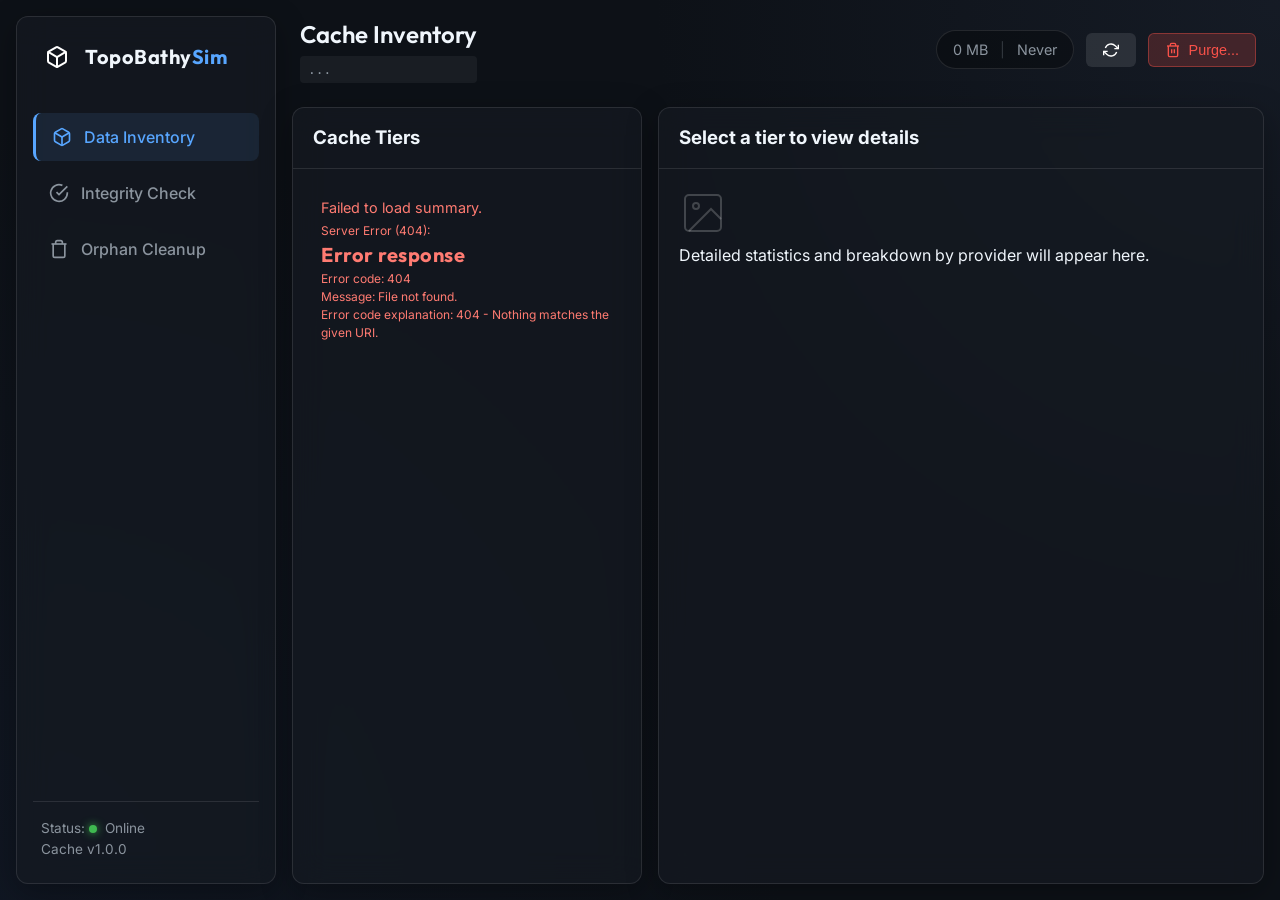
==== service/static/cache-viewer.html @ f896d19b "feat(service): add Cache Inventory Viewer UI and API Adds a web-based dashboard to inspect, manage, " ====
<!DOCTYPE html>
<html lang="en">

<head>
    <meta charset="UTF-8">
    <meta name="viewport" content="width=device-width, initial-scale=1.0">
    <title>TopoBathySim | Cache Manager</title>
    <!-- Modern Fonts -->
    <link href="https://fonts.googleapis.com/css2?family=Inter:wght@300;400;500;600&family=Outfit:wght@500;700&display=swap"
        rel="stylesheet">
    <link rel="stylesheet" href="cache-viewer.css">
    <link rel="icon" type="image/svg+xml" href="favicon.svg">
</head>

<body>
    <div class="app-container">
        <!-- Sidebar Navigation -->
        <aside class="sidebar glass-panel">
            <div class="brand">
                <div class="logo">
                     <svg width="24" height="24" viewBox="0 0 24 24" fill="none" stroke="white" stroke-width="2" stroke-linecap="round" stroke-linejoin="round"><path d="M21 16V8a2 2 0 0 0-1-1.73l-7-4a2 2 0 0 0-2 0l-7 4A2 2 0 0 0 3 8v8a2 2 0 0 0 1 1.73l7 4a2 2 0 0 0 2 0l7-4A2 2 0 0 0 21 16z"></path><polyline points="3.27 6.96 12 12.01 20.73 6.96"></polyline><line x1="12" y1="22.08" x2="12" y2="12"></line></svg>
                </div>
                <h1>TopoBathy<span>Sim</span></h1>
            </div>
            <nav>
                <a href="#" class="active" data-view="inventory">
                    <svg width="20" height="20" viewBox="0 0 24 24" fill="none" stroke="currentColor" stroke-width="2"><path d="M21 16V8a2 2 0 0 0-1-1.73l-7-4a2 2 0 0 0-2 0l-7 4A2 2 0 0 0 3 8v8a2 2 0 0 0 1 1.73l7 4a2 2 0 0 0 2 0l7-4A2 2 0 0 0 21 16z"></path><polyline points="3.27 6.96 12 12.01 20.73 6.96"></polyline><line x1="12" y1="22.08" x2="12" y2="12"></line></svg>
                    Data Inventory
                </a>
                <a href="#" data-view="check">
                    <svg width="20" height="20" viewBox="0 0 24 24" fill="none" stroke="currentColor" stroke-width="2"><path d="M22 11.08V12a10 10 0 1 1-5.93-9.14"></path><polyline points="22 4 12 14.01 9 11.01"></polyline></svg>
                    Integrity Check
                </a>
                <a href="#" data-view="orphans">
                    <svg width="20" height="20" viewBox="0 0 24 24" fill="none" stroke="currentColor" stroke-width="2"><polyline points="3 6 5 6 21 6"></polyline><path d="M19 6v14a2 2 0 0 1-2 2H7a2 2 0 0 1-2-2V6m3 0V4a2 2 0 0 1 2-2h4a2 2 0 0 1 2 2v2"></path></svg>
                    Orphan Cleanup
                </a>
            </nav>
            <div class="sidebar-footer">
                <p>Status: <span class="status-indicator online"></span> Online</p>
                <p class="version">Cache v1.0.0</p>
            </div>
        </aside>

        <!-- Main Content -->
        <main class="main-content">
            <header>
                <div class="header-left">
                     <h2>Cache Inventory</h2>
                     <div class="cache-root-badge" id="cacheRootPath">...</div>
                </div>

                <div class="actions">
                    <div class="stats-pill">
                        <span id="totalSize">0 MB</span>
                        <span class="divider">|</span>
                        <span id="lastUpdated">Never</span>
                    </div>

                    <button id="refreshBtn" class="btn btn-secondary" title="Sync Cache">
                        <svg width="16" height="16" viewBox="0 0 24 24" fill="none" stroke="currentColor" stroke-width="2"><polyline points="23 4 23 10 17 10"></polyline><polyline points="1 20 1 14 7 14"></polyline><path d="M3.51 9a9 9 0 0 1 14.85-3.36L23 10M1 14l4.64 4.36A9 9 0 0 0 20.49 15"></path></svg>
                    </button>

                    <button id="purgeBtn" class="btn btn-danger">
                        <svg width="16" height="16" viewBox="0 0 24 24" fill="none" stroke="currentColor" stroke-width="2"><polyline points="3 6 5 6 21 6"></polyline><path d="M19 6v14a2 2 0 0 1-2 2H7a2 2 0 0 1-2-2V6m3 0V4a2 2 0 0 1 2-2h4a2 2 0 0 1 2 2v2"></path><line x1="10" y1="11" x2="10" y2="17"></line><line x1="14" y1="11" x2="14" y2="17"></line></svg>
                        Purge...
                    </button>
                </div>
            </header>

            <div class="dashboard-grid">
                <!-- Tiers Column -->
                <div class="tiers-column glass-panel">
                    <div class="list-header">
                        <h3>Cache Tiers</h3>
                    </div>
                    <div id="tierList" class="tier-list">
                        <!-- Populated via JS -->
                        <div class="loading-state">
                            <div class="spinner"></div>
                        </div>
                    </div>
                </div>

                <!-- Detail Column -->
                <div class="detail-column glass-panel">
                    <div class="detail-header">
                         <h3 id="detailTitle">Select a tier to view details</h3>
                    </div>

                    <div id="detailContent" class="detail-content">
                        <!-- Populated via JS -->
                        <div class="empty-state">
                            <svg width="48" height="48" viewBox="0 0 24 24" fill="none" stroke="rgba(255,255,255,0.2)" stroke-width="1"><rect x="3" y="3" width="18" height="18" rx="2" ry="2"></rect><circle cx="8.5" cy="8.5" r="1.5"></circle><polyline points="21 15 16 10 5 21"></polyline></svg>
                            <p>Detailed statistics and breakdown by provider will appear here.</p>
                        </div>
                    </div>
                </div>
            </div>
        </main>
    </div>

    <!-- Purge Modal -->
    <div id="purgeModal" class="modal-backdrop hidden">
        <div class="modal glass-panel">
            <div class="modal-header">
                <h3>Purge Cache Tiers</h3>
                <button class="close-btn">&times;</button>
            </div>
            <div class="modal-body">
                <p class="modal-description">Select tiers to purge. Warning: Tier 5 is destructive.</p>
                <div id="purgeTierList" class="purge-tier-list">
                    <!-- Checkboxes -->
                </div>

                <div class="purge-options">
                    <label class="toggle">
                        <input type="checkbox" id="dryRunToggle" checked>
                        <span class="slider"></span>
                        <span class="label-text">Dry Run (Simulate)</span>
                    </label>
                </div>

                <div id="purgeWarning" class="alert alert-danger hidden">
                    <strong>Warning:</strong> You are about to delete raw source files (Tier 5).
                    To confirm, type <strong>PURGE</strong> below.
                    <input type="text" id="purgeConfirmInput" placeholder="Type PURGE" class="form-input">
                </div>

                <div id="purgeResults" class="purge-results hidden">
                    <h4>Pre-flight Check:</h4>
                    <pre id="purgeLog"></pre>
                </div>
            </div>
            <div class="modal-footer">
                <button class="btn btn-secondary close-btn">Cancel</button>
                <button id="confirmPurgeBtn" class="btn btn-primary">Run Purge</button>
            </div>
        </div>
    </div>

    <script src="cache-viewer.js"></script>
</body>
</html>
---- service/static/cache-viewer.css ----
:root {
    --bg-color: #0d1117;
    --panel-bg: rgba(22, 27, 34, 0.65);
    --panel-border: rgba(255, 255, 255, 0.1);
    --text-primary: #f0f6fc;
    --text-secondary: #8b949e;
    --accent: #58a6ff;
    --accent-hover: #79c0ff;
    --danger: #f85149;
    --success: #3fb950;
    --warning: #d29922;
    --radius: 12px;
    --transition: all 0.2s cubic-bezier(0.4, 0, 0.2, 1);
}

* {
    box-sizing: border-box;
    margin: 0;
    padding: 0;
}

body {
    background-color: var(--bg-color);
    color: var(--text-primary);
    font-family: 'Inter', -apple-system, BlinkMacSystemFont, sans-serif;
    line-height: 1.5;
    background-image: radial-gradient(circle at top right, rgba(40, 50, 70, 0.3), transparent 40%),
        radial-gradient(circle at bottom left, rgba(20, 30, 50, 0.4), transparent 50%);
    background-attachment: fixed;
    height: 100vh;
    overflow: hidden;
}

.glass-panel {
    background: var(--panel-bg);
    backdrop-filter: blur(16px);
    -webkit-backdrop-filter: blur(16px);
    border: 1px solid var(--panel-border);
    border-radius: var(--radius);
    box-shadow: 0 8px 32px rgba(0, 0, 0, 0.3);
}

.app-container {
    display: flex;
    height: 100vh;
    padding: 16px;
    gap: 16px;
}

/* Sidebar */
.sidebar {
    width: 260px;
    display: flex;
    flex-direction: column;
    padding: 24px 16px;
    flex-shrink: 0;
}

.brand {
    display: flex;
    align-items: center;
    gap: 12px;
    margin-bottom: 40px;
    padding: 0 8px;
}

.logo {
    width: 32px;
    height: 32px;
    /* background: linear-gradient(135deg, var(--accent), #2ee59d); */
    border-radius: 8px;
    display: flex;
    align-items: center;
    justify-content: center;
}

h1 {
    font-family: 'Outfit', sans-serif;
    font-size: 1.25rem;
    font-weight: 700;
    letter-spacing: 0.5px;
}

h1 span {
    color: var(--accent);
}

nav {
    display: flex;
    flex-direction: column;
    gap: 8px;
    flex-grow: 1;
}

nav a {
    display: flex;
    align-items: center;
    gap: 12px;
    padding: 12px 16px;
    color: var(--text-secondary);
    text-decoration: none;
    border-radius: 8px;
    font-weight: 500;
    transition: var(--transition);
}

nav a:hover {
    background: rgba(255, 255, 255, 0.05);
    color: var(--text-primary);
}

nav a.active {
    background: rgba(88, 166, 255, 0.1);
    color: var(--accent);
    border-left: 3px solid var(--accent);
}

.sidebar-footer {
    padding: 16px 8px 0;
    border-top: 1px solid var(--panel-border);
    font-size: 0.85rem;
    color: var(--text-secondary);
}

.status-indicator {
    display: inline-block;
    width: 8px;
    height: 8px;
    border-radius: 50%;
    margin-right: 4px;
}

.status-indicator.online {
    background-color: var(--success);
    box-shadow: 0 0 8px var(--success);
}

/* Main Content */
.main-content {
    flex-grow: 1;
    display: flex;
    flex-direction: column;
    min-width: 0;
}

header {
    display: flex;
    justify-content: space-between;
    align-items: center;
    margin-bottom: 24px;
    padding: 0 8px;
}

.header-left h2 {
    font-family: 'Outfit', sans-serif;
    font-weight: 600;
    font-size: 1.5rem;
}

.cache-root-badge {
    font-family: monospace;
    font-size: 0.8rem;
    color: var(--text-secondary);
    background: rgba(255,255,255,0.05);
    padding: 4px 8px;
    border-radius: 4px;
    margin-top: 4px;
}

.actions {
    display: flex;
    align-items: center;
    gap: 12px;
}

.stats-pill {
    background: rgba(0,0,0,0.3);
    padding: 8px 16px;
    border-radius: 20px;
    font-size: 0.9rem;
    color: var(--text-secondary);
    border: 1px solid var(--panel-border);
}

.stats-pill .divider {
    margin: 0 8px;
    opacity: 0.3;
}

.btn {
    display: flex;
    align-items: center;
    gap: 8px;
    padding: 8px 16px;
    border-radius: 6px;
    font-weight: 500;
    font-size: 0.9rem;
    cursor: pointer;
    transition: var(--transition);
    border: 1px solid transparent;
    color: #fff;
}

.btn-secondary {
    background: rgba(255,255,255,0.1);
}
.btn-secondary:hover {
    background: rgba(255,255,255,0.15);
}

.btn-primary {
    background: var(--accent);
}
.btn-primary:hover {
    background: var(--accent-hover);
}

.btn-danger {
    background: rgba(248, 81, 73, 0.2);
    color: #f85149;
    border: 1px solid rgba(248, 81, 73, 0.4);
}
.btn-danger:hover {
    background: rgba(248, 81, 73, 0.3);
}

/* Dashboard Grid */
.dashboard-grid {
    display: grid;
    grid-template-columns: 350px 1fr;
    gap: 16px;
    height: calc(100vh - 120px);
}

.tiers-column, .detail-column {
    display: flex;
    flex-direction: column;
    overflow: hidden;
}

.list-header, .detail-header {
    padding: 16px 20px;
    border-bottom: 1px solid var(--panel-border);
    display: flex;
    justify-content: space-between;
    align-items: center;
}

.tier-list {
    flex-grow: 1;
    overflow-y: auto;
    padding: 12px;
    display: flex;
    flex-direction: column;
    gap: 8px;
}

/* Tier Cards */
.tier-card {
    background: rgba(255, 255, 255, 0.03);
    border: 1px solid rgba(255, 255, 255, 0.05);
    border-radius: 8px;
    padding: 16px;
    cursor: pointer;
    transition: var(--transition);
    position: relative;
}

.tier-card:hover {
    background: rgba(255, 255, 255, 0.06);
    transform: translateY(-1px);
}

.tier-card.selected {
    border-color: var(--accent);
    background: rgba(88, 166, 255, 0.08);
}

.tier-header {
    display: flex;
    justify-content: space-between;
    align-items: center;
    margin-bottom: 8px;
}

.tier-title {
    font-weight: 600;
    font-size: 1rem;
}

.tier-badge {
    font-size: 0.75rem;
    padding: 2px 6px;
    border-radius: 4px;
    background: rgba(255,255,255,0.1);
}

.tier-badge.warning {
    background: rgba(210, 153, 34, 0.2);
    color: #d29922;
}

.tier-meta {
    display: flex;
    justify-content: space-between;
    font-size: 0.85rem;
    color: var(--text-secondary);
}

.detail-content {
    flex-grow: 1;
    overflow-y: auto;
    padding: 20px;
}

/* Tables and Details */
.detail-table {
    width: 100%;
    border-collapse: collapse;
    margin-top: 16px;
    font-size: 0.9rem;
}

.detail-table th, .detail-table td {
    text-align: left;
    padding: 8px 12px;
    border-bottom: 1px solid var(--panel-border);
}

.detail-table th {
    color: var(--text-secondary);
    font-weight: 600;
}

.detail-section {
    margin-bottom: 32px;
}

.detail-section h4 {
    color: var(--accent);
    margin-bottom: 12px;
    font-weight: 600;
    border-bottom: 1px solid var(--panel-border);
    padding-bottom: 8px;
}

/* Modal */
.modal-backdrop {
    position: fixed;
    top: 0; left: 0; right: 0; bottom: 0;
    background: rgba(0,0,0,0.6);
    backdrop-filter: blur(4px);
    display: flex;
    align-items: center;
    justify-content: center;
    z-index: 1000;
}

.modal {
    width: 500px;
    max-width: 90vw;
    background: #161b22;
    border: 1px solid var(--panel-border);
    border-radius: 12px;
    box-shadow: 0 20px 40px rgba(0,0,0,0.5);
    display: flex;
    flex-direction: column;
}

.modal-header {
    padding: 16px 20px;
    border-bottom: 1px solid var(--panel-border);
    display: flex;
    justify-content: space-between;
    align-items: center;
}

.close-btn {
    background: none;
    border: none;
    color: var(--text-secondary);
    font-size: 1.5rem;
    cursor: pointer;
}

.modal-body {
    padding: 20px;
    flex-grow: 1;
}

.modal-footer {
    padding: 16px 20px;
    border-top: 1px solid var(--panel-border);
    display: flex;
    justify-content: flex-end;
    gap: 12px;
}

.hidden {
    display: none !important;
}

.purge-option {
    display: flex;
    align-items: center;
    justify-content: space-between;
    padding: 8px 12px;
    border: 1px solid var(--panel-border);
    border-radius: 6px;
    margin-bottom: 8px;
    cursor: pointer;
}

.purge-option:hover {
    background: rgba(255,255,255,0.03);
}

.purge-option.selected {
    border-color: var(--accent);
    background: rgba(88,166,255,0.1);
}

.alert {
    padding: 12px;
    border-radius: 6px;
    margin-top: 16px;
    font-size: 0.9rem;
}

.alert-danger {
    background: rgba(248, 81, 73, 0.15);
    border: 1px solid rgba(248, 81, 73, 0.4);
    color: #ff7b72;
}

.form-input {
    width: 100%;
    margin-top: 8px;
    padding: 8px;
    border-radius: 6px;
    border: 1px solid var(--panel-border);
    background: rgba(0,0,0,0.2);
    color: white;
}
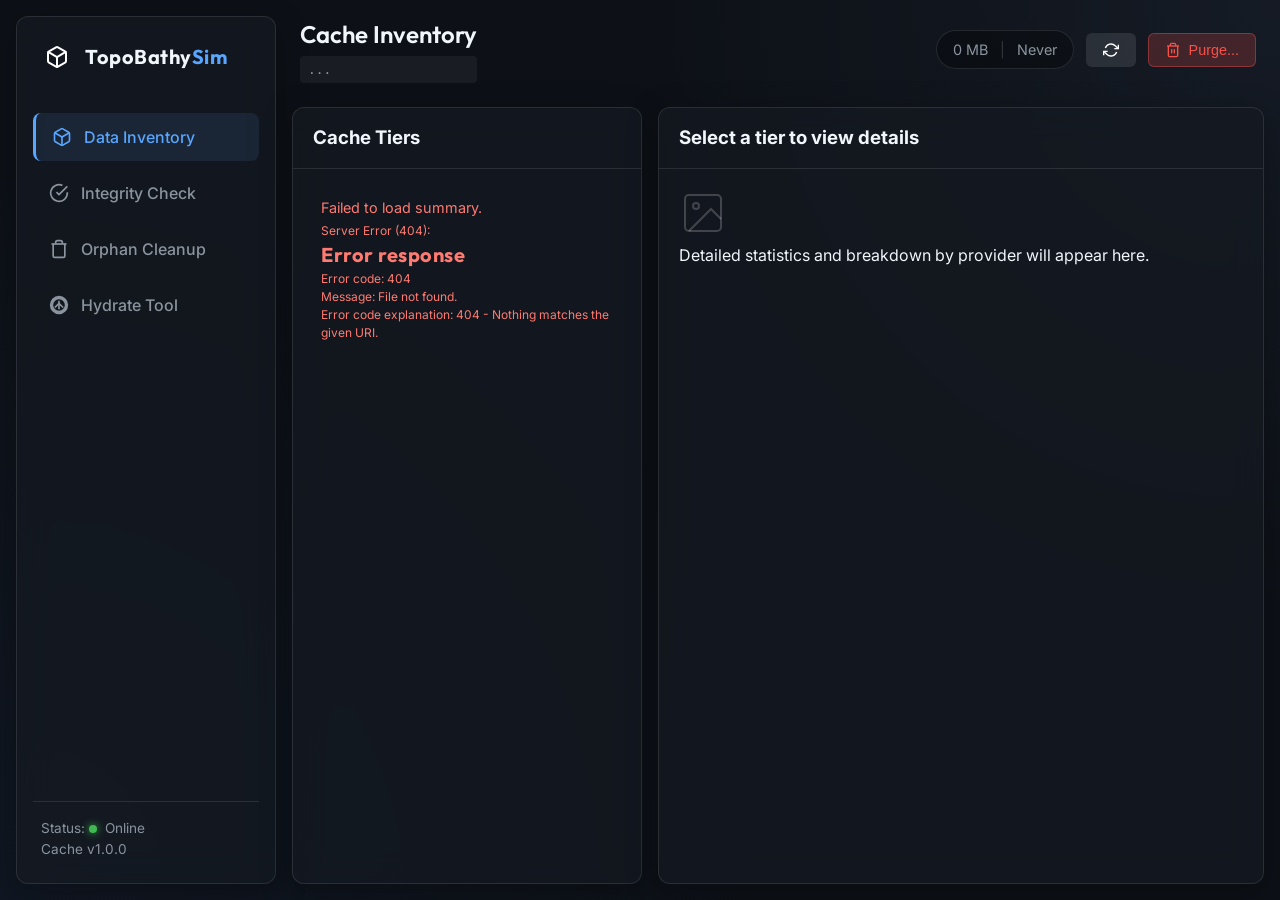
==== commit 7b82f495: "git commit -m "feat: improve hydration UI, fix cache zoom logic, and isolate PDAL crashes **Hydratio" ====
--- a/service/static/cache-viewer.html
+++ b/service/static/cache-viewer.html
@@ -34,6 +34,10 @@
                 <a href="#" data-view="orphans">
                     <svg width="20" height="20" viewBox="0 0 24 24" fill="none" stroke="currentColor" stroke-width="2"><polyline points="3 6 5 6 21 6"></polyline><path d="M19 6v14a2 2 0 0 1-2 2H7a2 2 0 0 1-2-2V6m3 0V4a2 2 0 0 1 2-2h4a2 2 0 0 1 2 2v2"></path></svg>
                     Orphan Cleanup
+                </a>
+                <a href="/hydrate" target="_blank">
+                    <svg width="20" height="20" viewBox="0 0 24 24" fill="none" stroke="currentColor" stroke-width="2"><path d="M12 2a10 10 0 1 0 10 10A10.01 10.01 0 0 0 12 2m0 18a8 8 0 1 1 8-8 8.01 8.01 0 0 1-8 8m-5-5 5-5 5 5"></path><path d="M12 7v10"></path></svg>
+                    Hydrate Tool
                 </a>
             </nav>
             <div class="sidebar-footer">
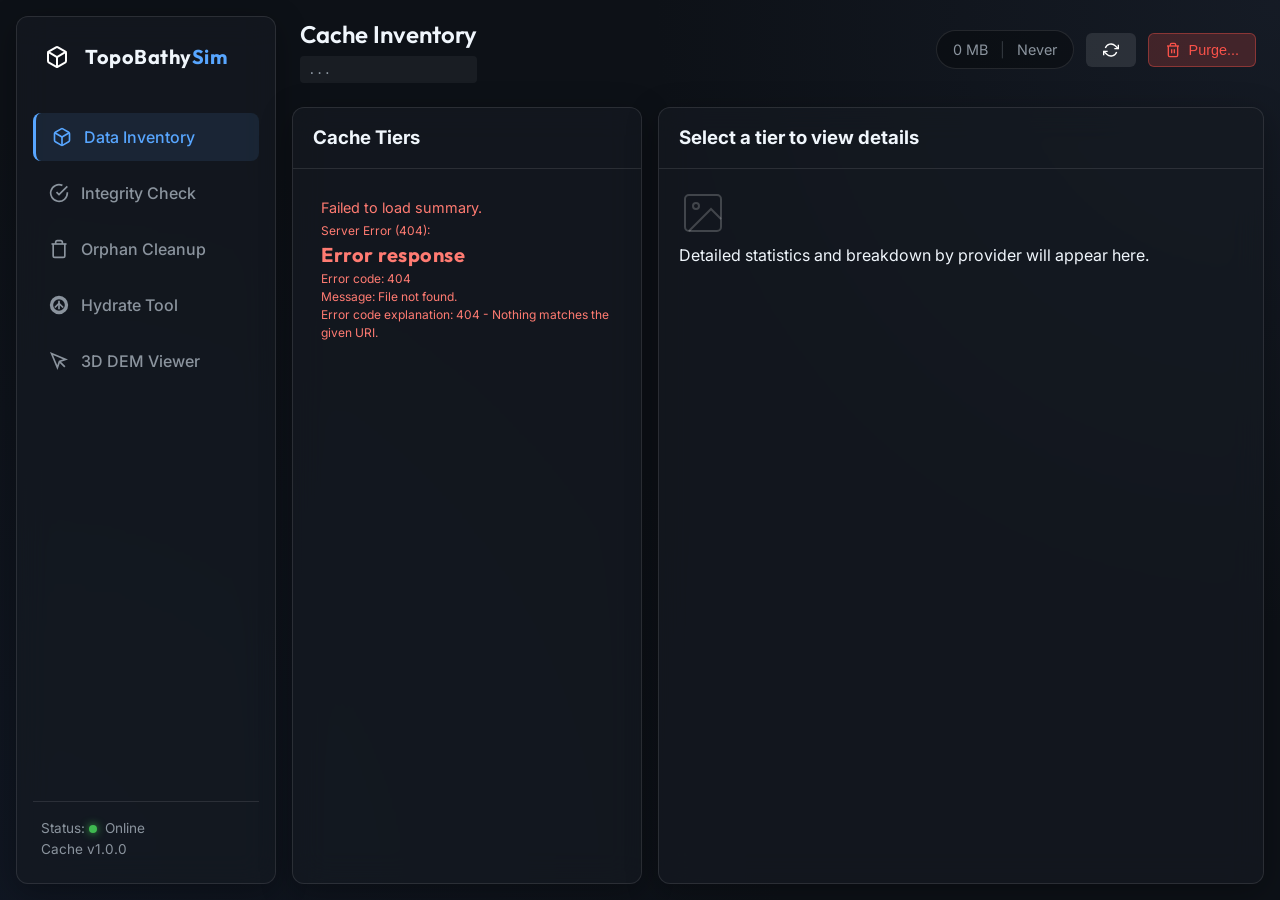
==== commit e87ce923: "feat(viewer): 3D DEM viewer, resolution quantization, and source tagging Add interactive Three.js DE" ====
--- a/service/static/cache-viewer.html
+++ b/service/static/cache-viewer.html
@@ -35,9 +35,13 @@
                     <svg width="20" height="20" viewBox="0 0 24 24" fill="none" stroke="currentColor" stroke-width="2"><polyline points="3 6 5 6 21 6"></polyline><path d="M19 6v14a2 2 0 0 1-2 2H7a2 2 0 0 1-2-2V6m3 0V4a2 2 0 0 1 2-2h4a2 2 0 0 1 2 2v2"></path></svg>
                     Orphan Cleanup
                 </a>
-                <a href="/hydrate" target="_blank">
+                <a href="/viewer/hydrate.html" target="_blank">
                     <svg width="20" height="20" viewBox="0 0 24 24" fill="none" stroke="currentColor" stroke-width="2"><path d="M12 2a10 10 0 1 0 10 10A10.01 10.01 0 0 0 12 2m0 18a8 8 0 1 1 8-8 8.01 8.01 0 0 1-8 8m-5-5 5-5 5 5"></path><path d="M12 7v10"></path></svg>
                     Hydrate Tool
+                </a>
+                <a href="/viewer/dem-viewer.html" target="_blank">
+                    <svg width="20" height="20" viewBox="0 0 24 24" fill="none" stroke="currentColor" stroke-width="2"><path d="M3 3l7.07 16.97 2.51-7.39 7.39-2.51L3 3z"></path><path d="M13 13l6 6"></path></svg>
+                    3D DEM Viewer
                 </a>
             </nav>
             <div class="sidebar-footer">
